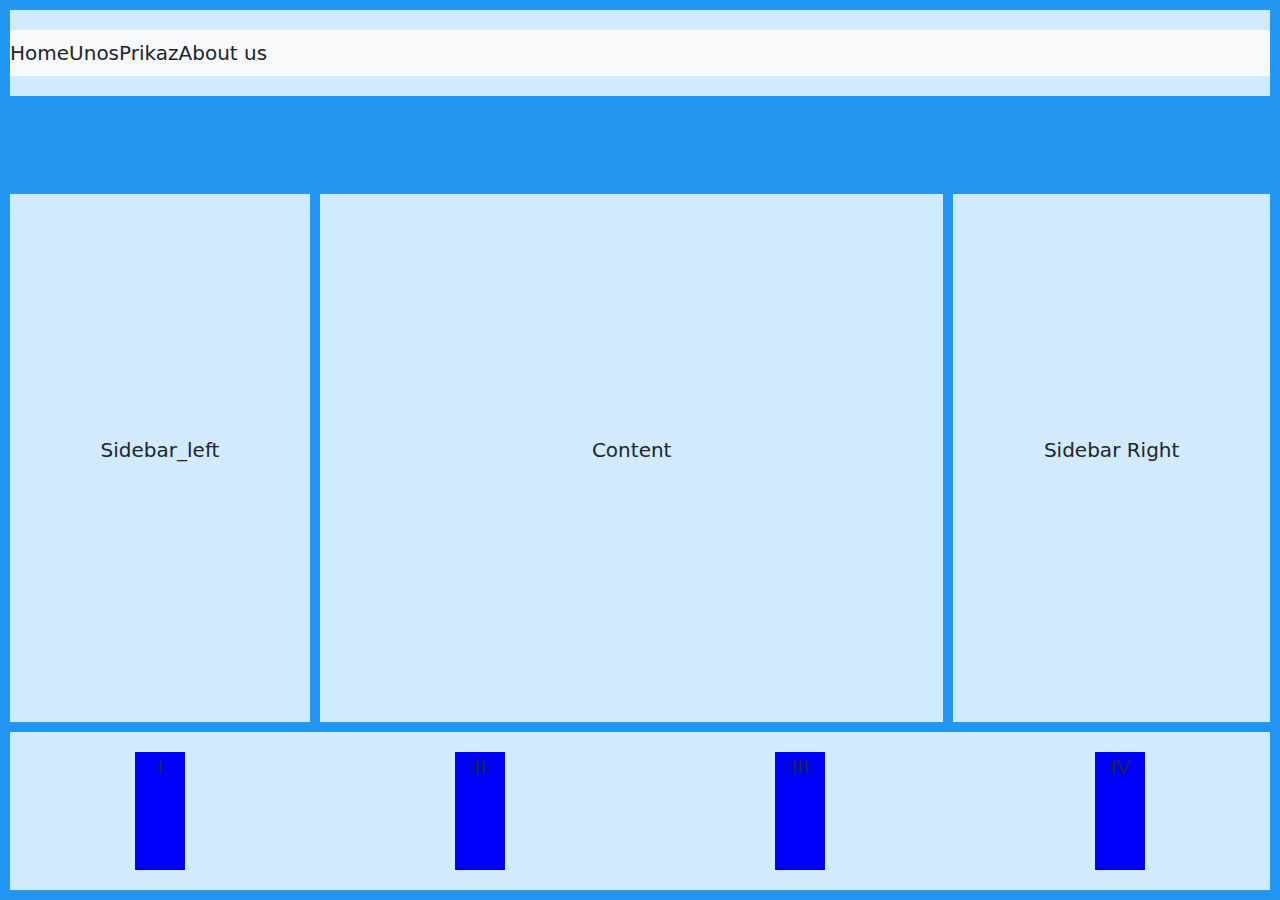
==== index.html @ ceb5fec0 "Prvi commit" ====
<!DOCTYPE html>
<html>   
   <head>
      <title>Upis studenta: </title>
      <link rel="stylesheet" type="text/css" href="grid.css">
      <link href="https://cdn.jsdelivr.net/npm/bootstrap@5.1.3/dist/css/bootstrap.min.css"
rel="stylesheet">
<meta name="viewport" content="width=device-width, initial-scale=1">
<script
src="https://cdn.jsdelivr.net/npm/bootstrap@5.1.3/dist/js/bootstrap.bundle.min.js"></script>
   </head>
   <body>

      <div class="sadrzaj">
      
      <div class="header">
         <nav class="navbar navbar-expand-lg navbar-light bg-light">
            <a class="nav-link" href="index.html">Home</a>
            <a class="nav-link" href="unos.html">Unos</a>
            <a class="nav-link" href="prikaz.html">Prikaz</a>
            <a class="nav-link" href="about_us.html">About us</a>
         </nav>
      </div>
      <div class="sidebar_left">

         <p>Sidebar_left</p>

      </div>
      <div class="sidebar_right">
         <p>Sidebar Right</p>
      </div>

      <div class="content">
         <p>Content</p>

      </div>
      <div class="footer">


<div class="I">I</div>
<div class="II">II</div>
<div class="III">III</div>
<div class="IV">IV</div>

      </div>
      
   </div>   
                  
   </body>
</html>
---- grid.css ----
@media only screen and (min-width:577px)
{
.sadrzaj{
	display: grid;
	grid-template-areas: 'header header header header header' 
	'sidebar_left content content content sidebar_right'
	'sidebar_left content content content sidebar_right'
	'sidebar_left content content content sidebar_right'
	'sidebar_left content content content sidebar_right'
	'sidebar_left content content content sidebar_right'
	'footer footer footer footer footer';
	grid-gap: 10px;
	background-color: #2196F3;
	padding: 10px;
	min-height: 100vh;
	height:fit-content;
	min-width: 100vw;
}

.sadrzaj > div{
	background-color: rgba(255,255,255,0.8);
	text-align: center;
	padding: 20px 0;
	font-size: 20px;
}

.header{
	grid-area:header;
	height: fit-content;
}

.sidebar_left{
	grid-area: siderbar_left;
	display: grid;
}

.sidebar_left{
	grid-area: sidebar_left;
}

.sidebar_right{
display: grid;
grid-area: sidebar_right;
}

.content{
	grid-area:content;
}

.footer{
	grid-area:footer;
}

.footer{

background-color:#2196F3;
padding: 10px;
display: grid;
	grid-template-columns:50px 50px 50px 50px;
	justify-content: space-around;
	grid-gap: 20px;
	background-color: #2196F3;
	padding: 10px;
	justify-items: stretch;	

}

.footer a{
	border-color: blue;
	border-style: solid;
	background-color: green;
	width: 10%;
	padding: 1px;
	border-radius: 10px;
	color: white;
	justify-self: stretch;

}

.footer > div{
	background-color: blue;
}

ul{
list-style-type: none;
}

p{
	align-self: center;
}

.content{
	
	display:grid;
}

.content p{
	align-content: center;
}

} /*Kraj min-width:576px*/

@media only screen and (max-width:576px){
.sadrzaj{
	display: grid;
	grid-template-areas: 'header header header header header' 
	'sidebar_right sidebar_right sidebar_right sidebar_right sidebar_right'
	'content content content content content'
	'content content content content content'
	'sidebar_left sidebar_left sidebar_left sidebar_left sidebar_left'
	'footer footer footer footer footer';
	grid-gap: 10px;
	background-color: #2196F3;
	padding: 10px;
	align-items: stretch;
	min-height: 100vh;
	min-width: 100vw;
	height: max-content;
}

.sadrzaj > div{
	background-color: rgba(255,255,255,0.8);
	text-align: center;
	padding: 20px 0;
	font-size: 20px;
}

.header{
	grid-area:header;
	height: fit-content;
}

.sidebar_left{
	grid-area: siderbar_left;
}

.sidebar_right{

display: grid;
grid-area: sidebar_right;
align-self: center;
}

.content{
	grid-area:content;
}

.footer{
	grid-area:footer;
}

.footer{

display:grid;
background-color:#2196F3;
padding: 10px;

}

.footer a{
	border-color: blue;
	border-style: solid;
	background-color: green;
	width: 10%;
	padding: 1px;
	border-radius: 10px;
	color: white;
	justify-self: stretch;
}

.footer > div{
	background-color: blue;
}

ul{
list-style-type: none;
}


} /*Kraj za max-width:576px*/
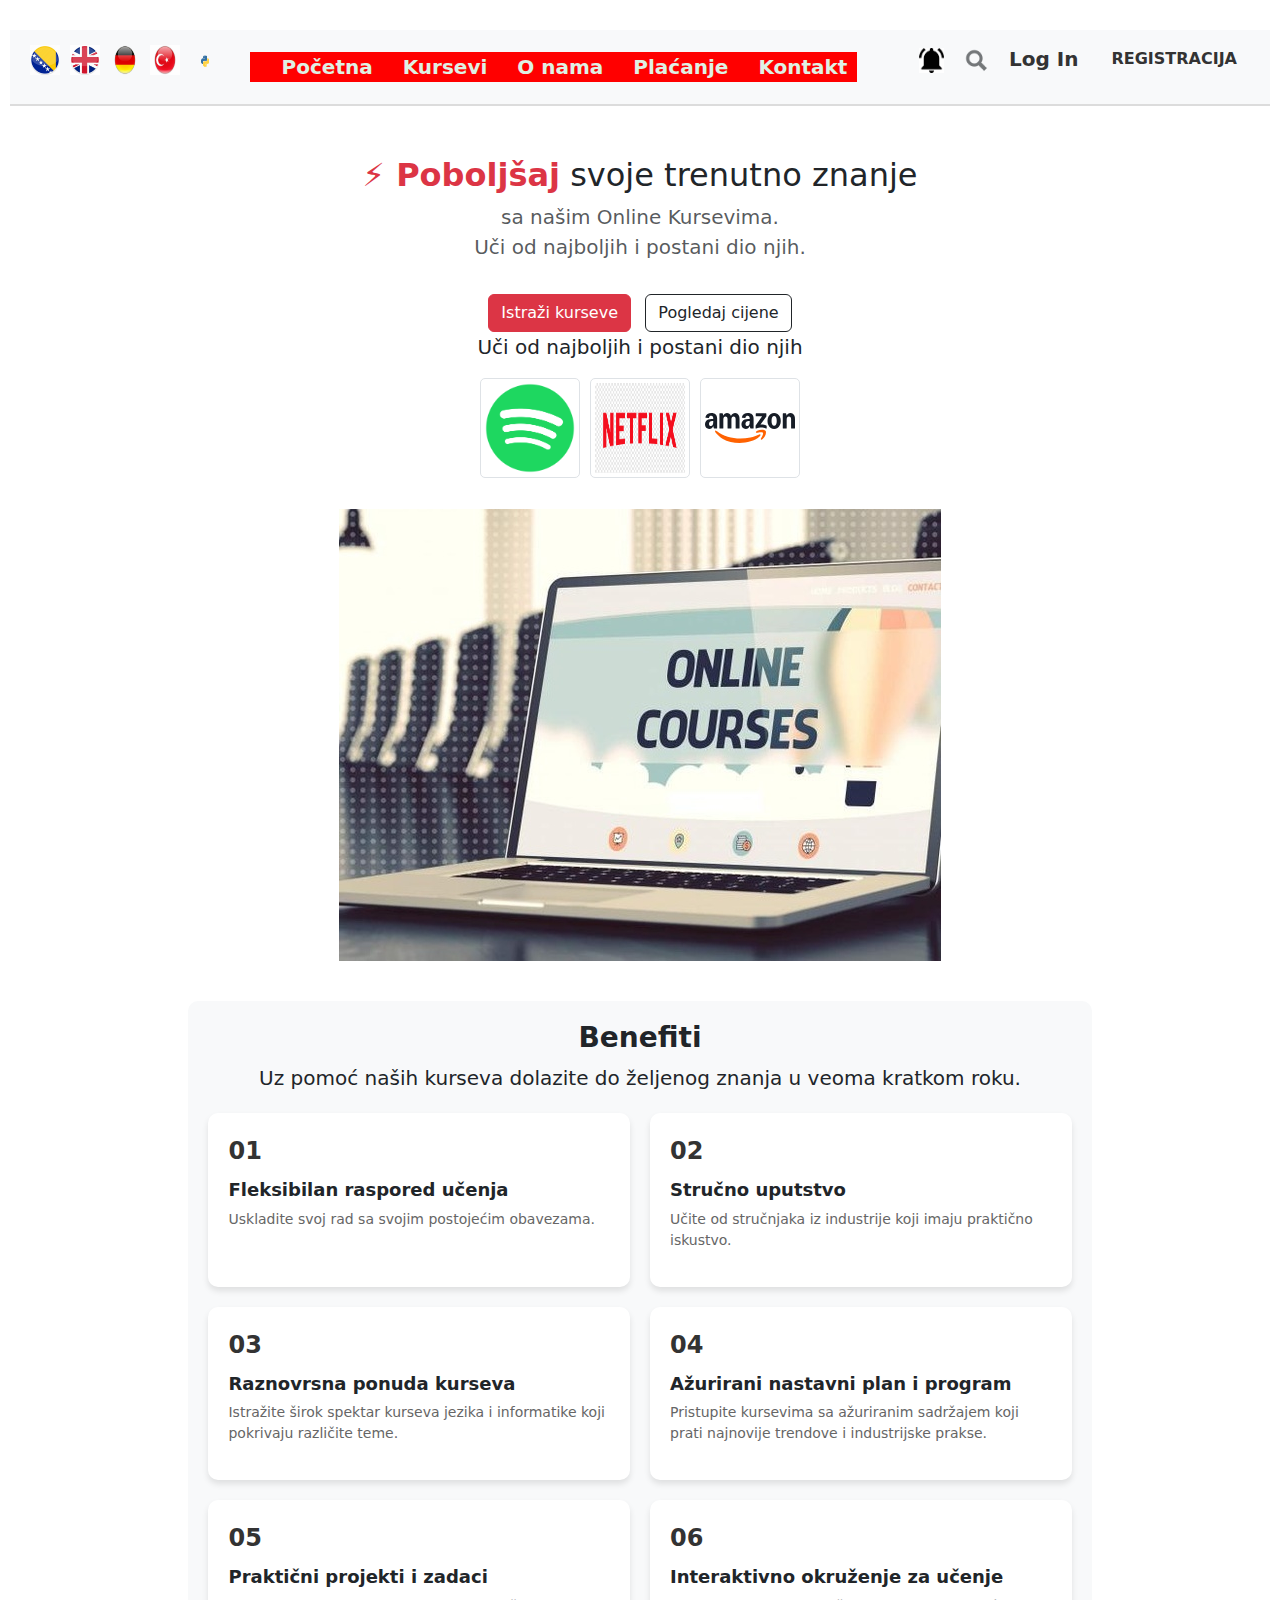
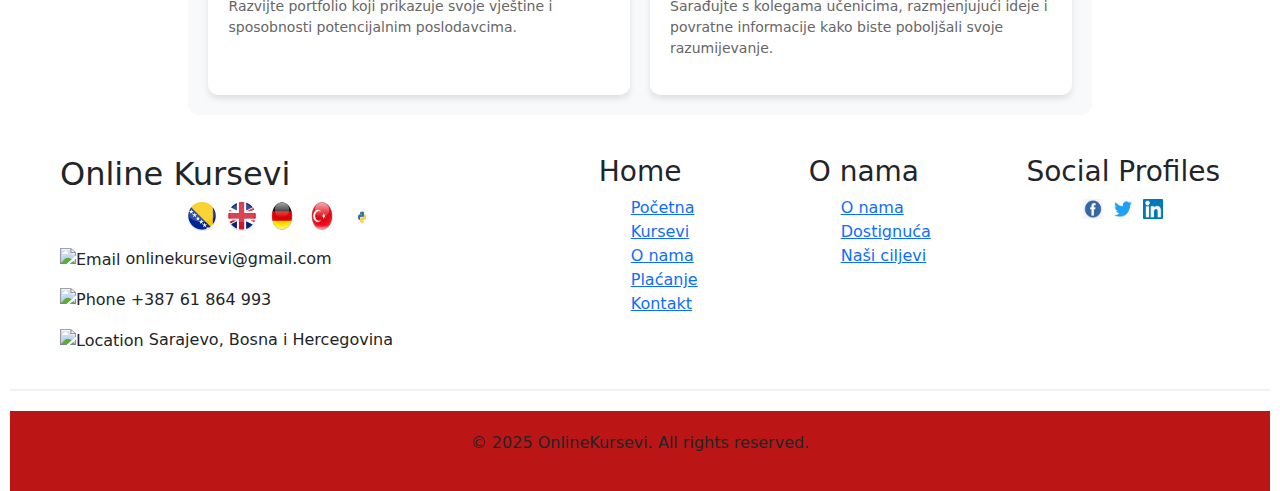
==== commit a3a35960: "Add files via upload" ====
--- a/index.html
+++ b/index.html
@@ -1,50 +1,126 @@
-<!DOCTYPE html>
-<html>   
-   <head>
-      <title>Upis studenta: </title>
-      <link rel="stylesheet" type="text/css" href="grid.css">
-      <link href="https://cdn.jsdelivr.net/npm/bootstrap@5.1.3/dist/css/bootstrap.min.css"
-rel="stylesheet">
-<meta name="viewport" content="width=device-width, initial-scale=1">
-<script
-src="https://cdn.jsdelivr.net/npm/bootstrap@5.1.3/dist/js/bootstrap.bundle.min.js"></script>
-   </head>
-   <body>
-
-      <div class="sadrzaj">
-      
-      <div class="header">
-         <nav class="navbar navbar-expand-lg navbar-light bg-light">
-            <a class="nav-link" href="index.html">Home</a>
-            <a class="nav-link" href="unos.html">Unos</a>
-            <a class="nav-link" href="prikaz.html">Prikaz</a>
-            <a class="nav-link" href="about_us.html">About us</a>
-         </nav>
-      </div>
-      <div class="sidebar_left">
-
-         <p>Sidebar_left</p>
-
-      </div>
-      <div class="sidebar_right">
-         <p>Sidebar Right</p>
-      </div>
-
-      <div class="content">
-         <p>Content</p>
-
-      </div>
-      <div class="footer">
-
-
-<div class="I">I</div>
-<div class="II">II</div>
-<div class="III">III</div>
-<div class="IV">IV</div>
-
-      </div>
-      
-   </div>   
-                  
-   </body>
-</html>
+<!DOCTYPE html>
+<html>   
+   <head>
+      <title>Upis studenta: </title>
+      <link rel="stylesheet" type="text/css" href="grid.css">
+      <link href="https://cdn.jsdelivr.net/npm/bootstrap@5.1.3/dist/css/bootstrap.min.css"
+rel="stylesheet">
+<meta name="viewport" content="width=device-width, initial-scale=1" charset="UTF-16">
+<script
+src="https://cdn.jsdelivr.net/npm/bootstrap@5.1.3/dist/js/bootstrap.bundle.min.js"></script>
+   </head>
+   <body>
+
+      <div class="sadrzaj">
+      
+<div class="header">
+    <nav>
+       <ul class="language-icons">
+         <li><img src="bosnian-icon.png" alt="Bosanski"></li>
+         <li><img src="english-icon.png" alt="Engleski"></li>
+         <li><img src="german-icon.png" alt="Njemački"></li>
+         <li><img src="turkish-icon.png" alt="Turski"></li>
+         <li><img src="python-icon.png" alt="Python"></li>
+      </ul>
+      <ul class="nav-buttons">
+         <li><a href="index.html">Početna</a></li>
+         <li><a href="kursevi.html">Kursevi</a></li>
+         <li><a href="about_us.html">O nama</a></li>
+         <li><a href="placanje.html">Plaćanje</a></li>
+         <li><a href="kontakt.html">Kontakt</a></li>
+     </ul>
+     <ul class="right-icons">
+      <li><img src="notifications-icon.png" alt="Notifikacije"></li>
+      <li><img src="search-icon.png" alt="Pretraga"></li>
+      <li><a href="prijava.html">Log In</a></li>
+      <li><a href="registracija.html" class="btn btn-red">Registracija</a></li>
+   </ul>
+      </nav>
+ </div>
+ 
+ 
+    <div class="content">
+         <h2><span class="text-danger fw-bold">⚡ Poboljšaj</span> svoje trenutno znanje</h2>
+   <p class="text-muted">sa našim Online Kursevima.<br> Uči od najboljih i postani dio njih.</p>
+   <div class="mt-3">
+       <a href="kursevi.html" class="btn btn-danger me-2">Istraži kurseve</a>
+       <a href="placanje.html" class="btn btn-outline-dark">Pogledaj cijene</a>
+   </div>
+   <div>
+      Uči od najboljih i postani dio njih
+   </div>
+   <div class="image-gallery mt-3">
+      <img src="spotify.png" alt="Slika 1" class="img-thumbnail">
+      <img src="netflix.png" alt="Slika 2" class="img-thumbnail">
+      <img src="Amazon_2024.svg" alt="Slika 3" class="img-thumbnail">
+  </div>
+   <div class="mt-3">
+      <img src="onlinekurs-slika.png" alt="Slika koja prikazuje kurseve" class="img-fluid">
+  </div>
+  <div class="benefits-section">
+   <h3>Benefiti</h3>
+   <p>Uz pomoć naših kurseva dolazite do željenog znanja u veoma kratkom roku.</p>
+   <div class="benefits-grid">
+       <div class="benefit-item"><span>01</span><h4>Fleksibilan raspored učenja</h4><p>Uskladite svoj rad sa svojim postojećim obavezama.</p></div>
+       <div class="benefit-item"><span>02</span><h4>Stručno uputstvo</h4><p>Učite od stručnjaka iz industrije koji imaju praktično iskustvo.</p></div>
+       <div class="benefit-item"><span>03</span><h4>Raznovrsna ponuda kurseva</h4><p>Istražite širok spektar kurseva jezika i informatike koji pokrivaju različite teme.</p></div>
+       <div class="benefit-item"><span>04</span><h4>Ažurirani nastavni plan i program</h4><p>Pristupite kursevima sa ažuriranim sadržajem koji prati najnovije trendove i industrijske prakse.</p></div>
+       <div class="benefit-item"><span>05</span><h4>Praktični projekti i zadaci</h4><p>Razvijte portfolio koji prikazuje svoje vještine i sposobnosti potencijalnim poslodavcima.</p></div>
+       <div class="benefit-item"><span>06</span><h4>Interaktivno okruženje za učenje</h4><p>Sarađujte s kolegama učenicima, razmjenjujući ideje i povratne informacije kako biste poboljšali svoje razumijevanje.</p></div>
+   </div>
+</div>
+   </div>
+
+</div>  
+<footer>
+   <div class="footer-content">
+      <div class="contact-info">
+         <h2>Online Kursevi</h2>
+         <ul class="language-icons">
+            <li><img src="bosnian-icon.png" alt="Bosanski"></li>
+            <li><img src="english-icon.png" alt="Engleski"></li>
+            <li><img src="german-icon.png" alt="Njemački"></li>
+            <li><img src="turkish-icon.png" alt="Turski"></li>
+            <li><img src="python-icon.png" alt="Python"></li>
+         </ul>
+         <p><img src="email-icon.png" alt="Email"> onlinekursevi@gmail.com</p>
+         <p><img src="phone-icon.png" alt="Phone"> +387 61 864 993</p>
+         <p><img src="location-icon.png" alt="Location"> Sarajevo, Bosna i Hercegovina</p>
+      </div>
+      <div class="footer-links">
+         <div class="links-section">
+            <h3>Home</h3>
+            <ul>
+               <li><a href="index.html">Početna</a></li>
+               <li><a href="kursevi.html">Kursevi</a></li>
+               <li><a href="about_us.html">O nama</a></li>
+               <li><a href="placanje.html">Plaćanje</a></li>
+               <li><a href="kontakt.html">Kontakt</a></li>
+            </ul>
+         </div>
+         <div class="links-section">
+            <h3>O nama</h3>
+            <ul>
+               <li><a href="o_nama.html">O nama</a></li>
+               <li><a href="dostignuca.html">Dostignuća</a></li>
+               <li><a href="ciljevi.html">Naši ciljevi</a></li>
+            </ul>
+         </div>
+      </div>
+      <div class="social-profiles">
+         <h3>Social Profiles</h3>
+         <ul>
+            <li><a href="#"><img src="facebook-icon.png" alt="Facebook"></a></li>
+            <li><a href="#"><img src="twitter-icon.png" alt="Twitter"></a></li>
+            <li><a href="#"><img src="linkedin-icon.png" alt="LinkedIn"></a></li>
+         </ul>
+      </div>
+   </div>
+   <hr>
+   <div class="footer-bottom">
+      <p>&copy; 2025 OnlineKursevi. All rights reserved.</p>
+   </div>
+</footer> 
+               
+</body>
+</html>
--- a/grid.css
+++ b/grid.css
@@ -1,180 +1,377 @@
-@media only screen and (min-width:577px)
-{
-.sadrzaj{
-	display: grid;
-	grid-template-areas: 'header header header header header' 
-	'sidebar_left content content content sidebar_right'
-	'sidebar_left content content content sidebar_right'
-	'sidebar_left content content content sidebar_right'
-	'sidebar_left content content content sidebar_right'
-	'sidebar_left content content content sidebar_right'
-	'footer footer footer footer footer';
-	grid-gap: 10px;
-	background-color: #2196F3;
-	padding: 10px;
-	min-height: 100vh;
-	height:fit-content;
-	min-width: 100vw;
-}
-
-.sadrzaj > div{
-	background-color: rgba(255,255,255,0.8);
-	text-align: center;
-	padding: 20px 0;
-	font-size: 20px;
-}
-
-.header{
-	grid-area:header;
-	height: fit-content;
-}
-
-.sidebar_left{
-	grid-area: siderbar_left;
-	display: grid;
-}
-
-.sidebar_left{
-	grid-area: sidebar_left;
-}
-
-.sidebar_right{
-display: grid;
-grid-area: sidebar_right;
-}
-
-.content{
-	grid-area:content;
-}
-
-.footer{
-	grid-area:footer;
-}
-
-.footer{
-
-background-color:#2196F3;
-padding: 10px;
-display: grid;
-	grid-template-columns:50px 50px 50px 50px;
-	justify-content: space-around;
-	grid-gap: 20px;
-	background-color: #2196F3;
-	padding: 10px;
-	justify-items: stretch;	
-
-}
-
-.footer a{
-	border-color: blue;
-	border-style: solid;
-	background-color: green;
-	width: 10%;
-	padding: 1px;
-	border-radius: 10px;
-	color: white;
-	justify-self: stretch;
-
-}
-
-.footer > div{
-	background-color: blue;
-}
-
-ul{
-list-style-type: none;
-}
-
-p{
-	align-self: center;
-}
-
-.content{
-	
-	display:grid;
-}
-
-.content p{
-	align-content: center;
-}
-
-} /*Kraj min-width:576px*/
-
-@media only screen and (max-width:576px){
-.sadrzaj{
-	display: grid;
-	grid-template-areas: 'header header header header header' 
-	'sidebar_right sidebar_right sidebar_right sidebar_right sidebar_right'
-	'content content content content content'
-	'content content content content content'
-	'sidebar_left sidebar_left sidebar_left sidebar_left sidebar_left'
-	'footer footer footer footer footer';
-	grid-gap: 10px;
-	background-color: #2196F3;
-	padding: 10px;
-	align-items: stretch;
-	min-height: 100vh;
-	min-width: 100vw;
-	height: max-content;
-}
-
-.sadrzaj > div{
-	background-color: rgba(255,255,255,0.8);
-	text-align: center;
-	padding: 20px 0;
-	font-size: 20px;
-}
-
-.header{
-	grid-area:header;
-	height: fit-content;
-}
-
-.sidebar_left{
-	grid-area: siderbar_left;
-}
-
-.sidebar_right{
-
-display: grid;
-grid-area: sidebar_right;
-align-self: center;
-}
-
-.content{
-	grid-area:content;
-}
-
-.footer{
-	grid-area:footer;
-}
-
-.footer{
-
-display:grid;
-background-color:#2196F3;
-padding: 10px;
-
-}
-
-.footer a{
-	border-color: blue;
-	border-style: solid;
-	background-color: green;
-	width: 10%;
-	padding: 1px;
-	border-radius: 10px;
-	color: white;
-	justify-self: stretch;
-}
-
-.footer > div{
-	background-color: blue;
-}
-
-ul{
-list-style-type: none;
-}
-
-
+@media only screen and (min-width:577px) {
+    .sadrzaj {
+        display: grid;
+        grid-template-areas: 'header header header header header' 
+                             'content content content content content'
+                             'content content content content content'
+                             'content content content content content'
+                             'content content content content content'
+                             'content content content content content'
+                             'footer footer footer footer footer';
+        grid-gap: 10px;
+        background-color: #ffffff;
+        padding: 10px;
+        min-height: 100vh;
+        height: fit-content;
+        min-width: 100vw;
+        width: auto;
+    }
+
+    .sadrzaj > div {
+        background-color: rgba(255, 255, 255, 0.8);
+        text-align: center;
+        padding: 20px 0;
+        font-size: 20px;
+    }
+
+    .header {
+        grid-area: header;
+        height: fit-content;
+        width: auto;
+    }
+
+    .sidebar_left {
+        grid-area: sidebar_left;
+        display: grid;
+    }
+
+    .sidebar_right {
+        display: grid;
+        grid-area: sidebar_right;
+    }
+
+    .content {
+        grid-area: content;
+        display: flex;
+        flex-direction: column;
+        justify-content: center;
+        align-items: center;
+    }
+
+    .container .mb-3 {
+        display: flex;
+    }
+
+    .container .mb-3 label {
+        width: 50%;
+        text-align: left;
+    }
+
+    .content main h1{
+        text-align: left;
+    }
+
+    .tekst{
+        text-align: justify;
+    }
+    /* Dodavanje stila za galeriju slika */
+.image-gallery {
+    display: flex;
+    gap: 10px; /* Razmak između slika */
+    justify-content: center; /* Poravnanje slika u centru */
+    margin-bottom: 15px; /* Razmak između galerije i glavne slike */
+}
+
+.image-gallery img {
+    width: 100px; /* Širina svake male slike */
+    height: auto; /* Održava proporcionalne dimenzije */
+    border-radius: 5px; /* Zaokruživanje ivica slika */
+    cursor: pointer; /* Pokazuje da slika može biti interaktivna */
+}
+
+.img-thumbnail {
+    border: 1px solid #ddd; /* Dodavanje ivice oko slika */
+    padding: 5px;
+}
+
+
+    .forma{
+        background-color: rgb(255, 255, 255);border-radius: 10px;
+        padding: 2%;
+    }
+
+    form.container{
+        background-color: rgb(253, 253, 253);border-radius: 10px;
+        padding: 2%;
+    }
+
+
+    footer {
+        width: 100%; 
+        padding: 0 10px; 
+        box-sizing: border-box; 
+    }
+    
+    .footer-content {
+        display: flex;
+        justify-content: space-between;
+        align-items: flex-start;
+        gap: 40px;
+        width: 100%; 
+        margin: 0 auto; 
+        padding-left: 50px;
+        padding-right: 50px;
+    }
+    
+    .contact-info, .footer-links {
+        flex: 1;
+        min-width: 250px;
+    }
+    
+    .footer-links {
+        display: flex;
+        justify-content: space-around;
+        width: 100%;
+    }
+    
+    .links-section {
+        text-align: left;
+    }
+    
+    .social-profiles ul {
+        display: flex;
+        justify-content: center;
+        gap: 10px;
+        list-style: none;
+        padding: 0;
+    }
+    
+    .language-icons {
+        display: flex;
+        justify-content: center;
+        list-style: none;
+        padding: 0;
+        gap: 10px;
+    }
+    
+    .language-icons li img {
+        width: 25px;
+        height: 25px;
+    }
+    
+    .footer-bottom {
+        width: 100%; /* Osigurava da footer bottom ide od ivice do ivice */
+        padding: 20px 0;
+        text-align: center;
+        background-color: #bb1515; /* Možeš promeniti boju pozadine */
+    }
+    
+    footer hr {
+        width: 100%; /* Horni linija će ići od ivice do ivice */
+        border: 0.5px solid #ccc;
+        margin: 20px 0;
+    }
+    
+
+    .footer > div {
+        background-color: rgb(122, 55, 55);
+    }
+
+    .social-profiles ul{
+        display: flex;
+    }
+    .social-profiles ul li img{
+        width: 20px;
+        height: 20px;
+    }
+
+    ul {
+        list-style-type: none;
+    }
+
+    p {
+        align-self: center;
+    }
+
+    .content p {
+        align-content: center;
+    }
+
+    /*Header*/
+
+    /* Osnovni stilovi za cijelo tijelo */
+    body {
+        font-family: Arial, sans-serif;
+        margin: 0;
+        padding: 0;
+    }
+
+    /* Stilovi za navigaciju */
+    nav {
+        background-color: #f8f9fa;
+        border-bottom: 2px solid #dcdcdc;
+        padding: 10px 20px;
+        display: flex;
+        justify-content: space-between;
+        align-items: center;
+    }
+
+    /* Stilovi za jezične ikone */
+    .language-icons {
+        list-style: none;
+        display: flex;
+        gap: 10px;
+    }
+
+    .language-icons li img {
+        width: 30px;
+        height: 30px;
+    }
+
+    /* Stilovi za navigacijske gumbe */
+    .nav-buttons {
+        list-style: none;
+        display: flex;
+        gap: 20px;
+        margin: 0;
+        background-color: red;
+        text-align: center;
+    }
+
+    .nav-buttons li a {
+        text-decoration: none;
+        color: #dff1e4;
+        font-weight: bold;
+        transition: color 0.3s;
+        padding-right: 10px;
+    }
+
+    .nav-buttons li a:hover {
+        color: #007bff;
+    }
+
+    /* Stilovi za desne ikone i linkove */
+    .right-icons {
+        list-style: none;
+        display: flex;
+        gap: 20px;
+        align-items: center;
+    }
+
+    .right-icons li img {
+        width: 25px;
+        height: 25px;
+    }
+
+    .right-icons li a {
+        text-decoration: none;
+        color: #333;
+        font-weight: bold;
+        transition: color 0.3s;
+    }
+
+    .right-icons li a:hover {
+        color: #007bff;
+    }
+
+    /* Stil za registracijski gumb */
+    .btn-red {
+        background-color: #dc3545;
+        color: #fff;
+        padding: 10px 15px;
+        border-radius: 5px;
+        text-transform: uppercase;
+        font-weight: bold;
+        transition: background-color 0.3s;
+    }
+
+    .btn-red:hover {
+        background-color: #c82333;
+    }
+    .benefits-section {
+        text-align: center;
+        margin-top: 40px;
+        padding: 20px;
+        background-color: #f8f9fa;
+        border-radius: 10px;
+    }
+    .benefits-section h3 {
+        font-size: 28px;
+        font-weight: bold;
+    }
+    .benefits-grid {
+        display: grid;
+        grid-template-columns: repeat(auto-fit, minmax(300px, 1fr));
+        gap: 20px;
+        margin-top: 20px;
+    }
+    .benefit-item {
+        background: white;
+        padding: 20px;
+        border-radius: 10px;
+        box-shadow: 0px 4px 6px rgba(0, 0, 0, 0.1);
+        text-align: left;
+    }
+    .benefit-item span {
+        font-size: 24px;
+        font-weight: bold;
+        color: #333;
+    }
+    .benefit-item h4 {
+        margin-top: 10px;
+        font-size: 18px;
+        font-weight: bold;
+    }
+    .benefit-item p {
+        font-size: 14px;
+        color: #666;
+    }
+} /*Kraj min-width:576px*/
+
+@media only screen and (max-width:576px) {
+    .sadrzaj {
+        display: grid;
+        grid-template-areas: 'header header header header header' 
+                             'sidebar_right sidebar_right sidebar_right sidebar_right sidebar_right'
+                             'content content content content content'
+                             'content content content content content'
+                             'sidebar_left sidebar_left sidebar_left sidebar_left sidebar_left'
+                             'footer footer footer footer footer';
+        grid-gap: 10px;
+        background-color: #2196F3;
+        padding: 10px;
+        align-items: stretch;
+        min-height: 100vh;
+        min-width: 100vw;
+        height: max-content;
+    }
+
+    .sadrzaj > div {
+        background-color: rgba(255, 255, 255, 0.8);
+        text-align: center;
+        padding: 20px 0;
+        font-size: 20px;
+    }
+
+    .header {
+        grid-area: header;
+        height: fit-content;
+    }
+
+    .sidebar_left {
+        grid-area: sidebar_left;
+    }
+
+    .sidebar_right {
+        display: grid;
+        grid-area: sidebar_right;
+        align-self: center;
+    }
+
+    .content {
+        grid-area: content;
+    }
+
+    .footer {
+        background-color: #24425a;
+        padding: 20px;
+        text-align: center;
+        color: white;
+    }
+
+    .footer-content {
+        display: flex;
+        flex-direction: column;
+        align-items: center;
+    }
 } /*Kraj za max-width:576px*/